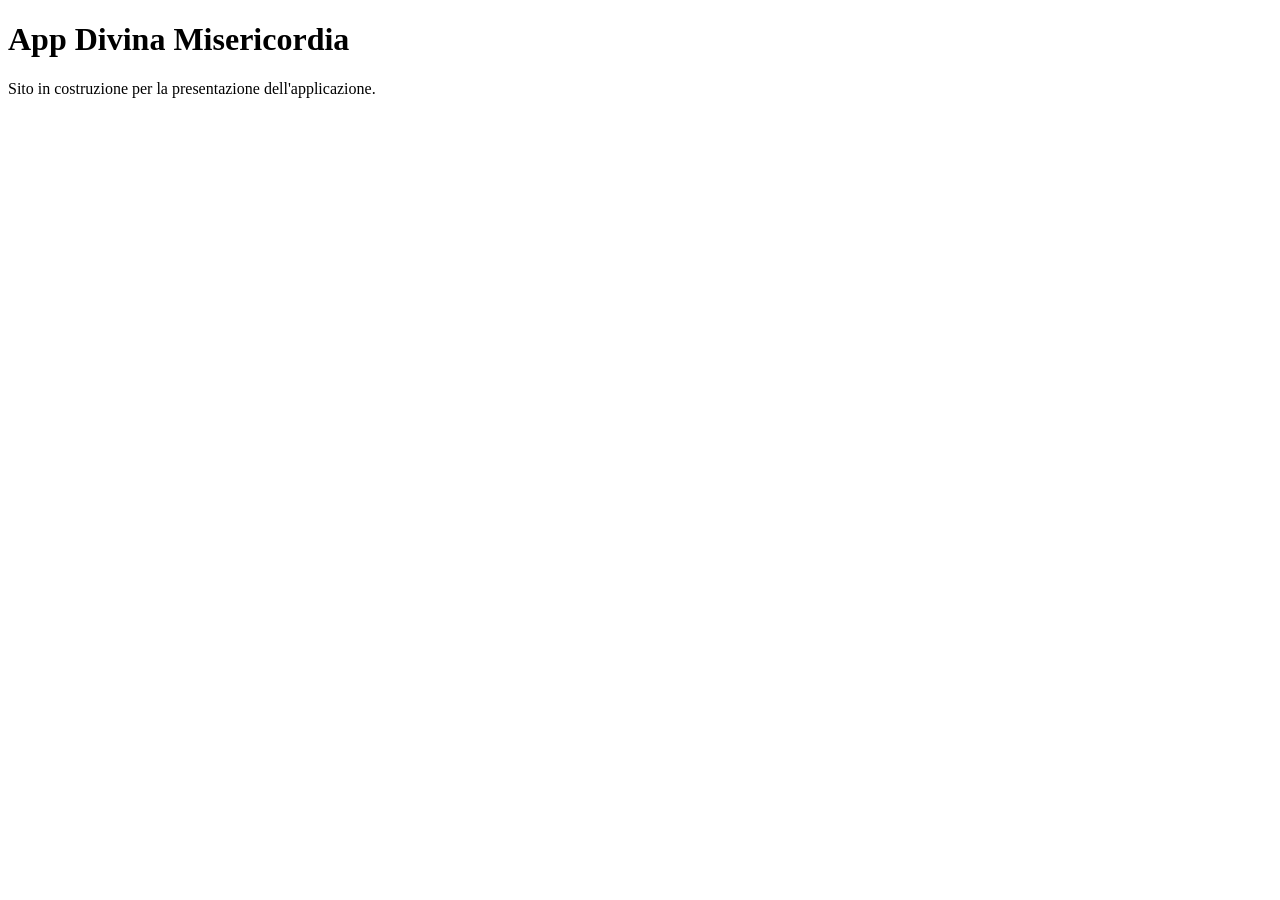
==== index.html @ 8c23b324 "Add initial HTML structure for the app" ====
<!DOCTYPE html>
<html lang="it">
<head>
    <meta charset="UTF-8">
    <meta name="viewport" content="width=device-width, initial-scale=1.0">
    <title>Divina Misericordia App</title>
</head>
<body>
    <h1>App Divina Misericordia</h1>
    <p>Sito in costruzione per la presentazione dell'applicazione.</p>
</body>
</html>
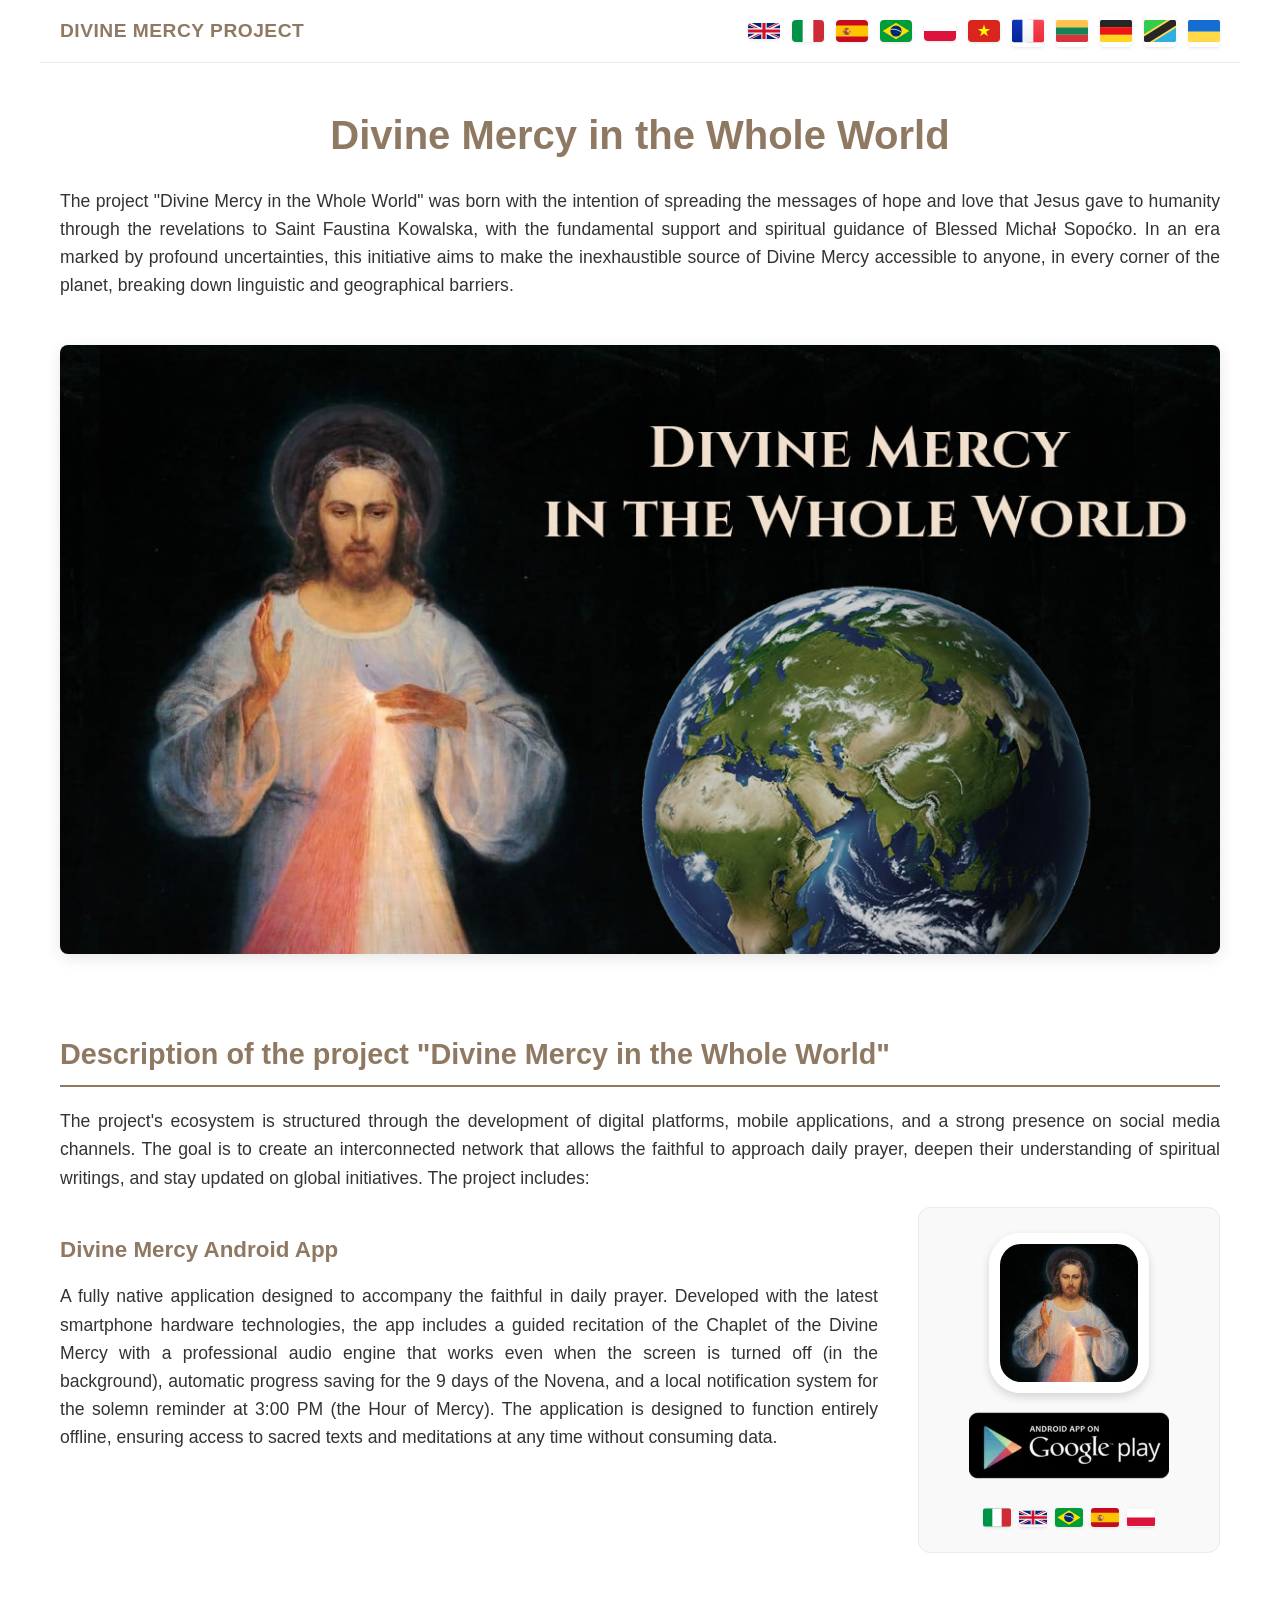
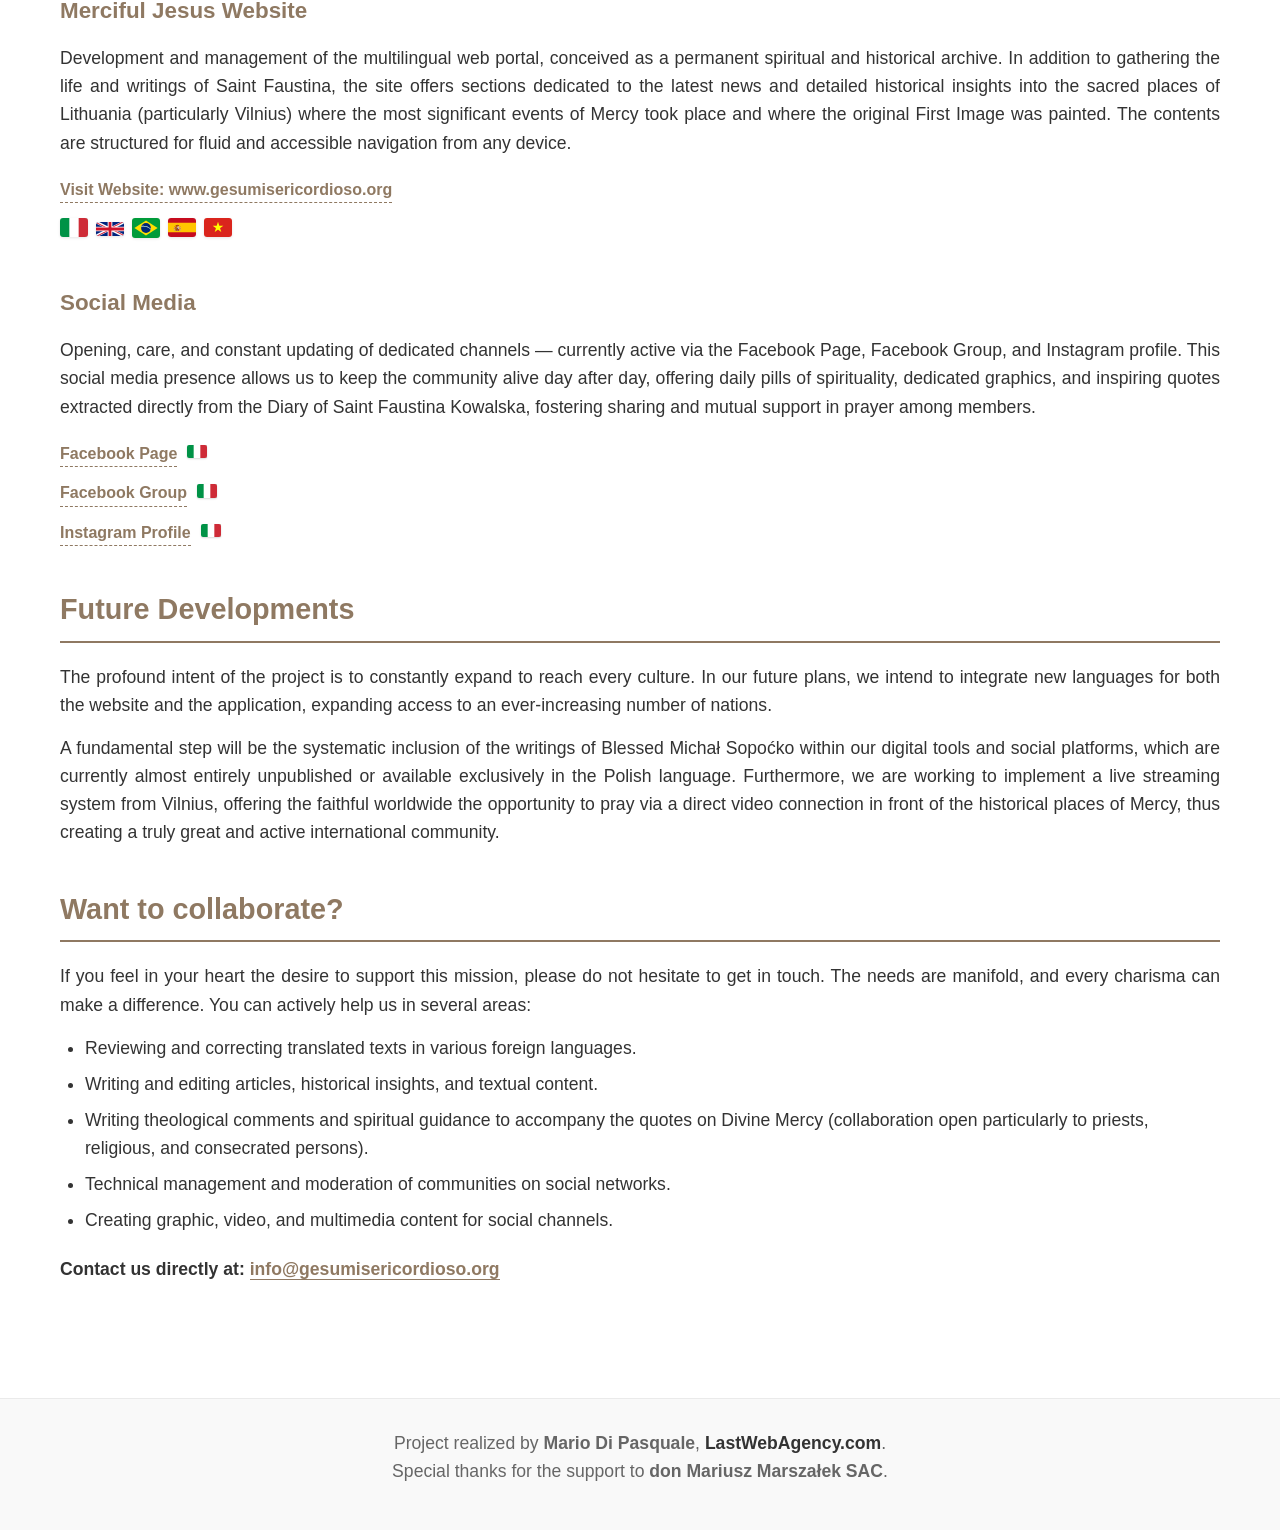
==== commit 5f675dfa: "Add files via upload" ====
--- a/index.html
+++ b/index.html
@@ -1,12 +1,142 @@
-<!DOCTYPE html>
-<html lang="it">
-<head>
-    <meta charset="UTF-8">
-    <meta name="viewport" content="width=device-width, initial-scale=1.0">
-    <title>Divina Misericordia App</title>
-</head>
-<body>
-    <h1>App Divina Misericordia</h1>
-    <p>Sito in costruzione per la presentazione dell'applicazione.</p>
-</body>
-</html>
+<!DOCTYPE html>
+<html lang="en">
+<head>
+    <meta charset="UTF-8">
+    <meta name="viewport" content="width=device-width, initial-scale=1.0">
+    <title>Divine Mercy Project</title>
+    
+    <!-- Favicon -->
+    <link rel="icon" type="image/x-icon" href="favicon.ico">
+    <link rel="icon" type="image/png" sizes="32x32" href="favicon-32x32.png">
+    <link rel="icon" type="image/png" sizes="16x16" href="favicon-16x16.png">
+    <link rel="apple-touch-icon" sizes="180x180" href="apple-touch-icon.png">
+    <link rel="stylesheet" href="style.css">
+</head>
+<body>
+
+    <nav class="navbar">
+        <div class="nav-title">Divine Mercy Project</div>
+        <div class="language-flags">
+            <a href="index.html" title="English"><img src="en.svg" alt="English"></a>
+            <a href="index-it.html" title="Italiano"><img src="it.svg" alt="Italiano"></a>
+            <a href="index-es.html" title="Español"><img src="es.svg" alt="Español"></a>
+            <a href="index-pt.html" title="Português"><img src="br.svg" alt="Português"></a>
+            <a href="index-pl.html" title="Polski"><img src="pl.svg" alt="Polski"></a>
+            <a href="index-vi.html" title="Tiếng Việt"><img src="vi.svg" alt="Tiếng Việt"></a>
+            <a href="index-fr.html" title="Français"><img src="fr.svg" alt="Français"></a>
+            <a href="index-lt.html" title="Lietuvių"><img src="lt.svg" alt="Lietuvių"></a>
+            <a href="index-de.html" title="Deutsch"><img src="de.svg" alt="Deutsch"></a>
+            <a href="index-sw.html" title="Kiswahili"><img src="tz.svg" alt="Kiswahili"></a>
+            <a href="index-uk.html" title="Українська"><img src="ua.svg" alt="Українська"></a>
+        </div>
+    </nav>
+
+    <main class="container">
+
+        <h1>Divine Mercy in the Whole World</h1>
+        
+        <p>
+            The project "Divine Mercy in the Whole World" was born with the intention of spreading the messages of hope and love that Jesus gave to humanity through the revelations to Saint Faustina Kowalska, with the fundamental support and spiritual guidance of Blessed Michał Sopoćko. In an era marked by profound uncertainties, this initiative aims to make the inexhaustible source of Divine Mercy accessible to anyone, in every corner of the planet, breaking down linguistic and geographical barriers.
+        </p>
+
+        <img src="poster.jpg" alt="Divine Mercy Project Slide" class="main-poster">
+
+        <h2>Description of the project "Divine Mercy in the Whole World"</h2>
+        <p>
+            The project's ecosystem is structured through the development of digital platforms, mobile applications, and a strong presence on social media channels. The goal is to create an interconnected network that allows the faithful to approach daily prayer, deepen their understanding of spiritual writings, and stay updated on global initiatives. The project includes:
+        </p>
+
+        <section class="project-item app-section">
+            <div class="app-text">
+                <h3>Divine Mercy Android App</h3>
+                <p>
+                    A fully native application designed to accompany the faithful in daily prayer. Developed with the latest smartphone hardware technologies, the app includes a guided recitation of the Chaplet of the Divine Mercy with a professional audio engine that works even when the screen is turned off (in the background), automatic progress saving for the 9 days of the Novena, and a local notification system for the solemn reminder at 3:00 PM (the Hour of Mercy). The application is designed to function entirely offline, ensuring access to sacred texts and meditations at any time without consuming data.
+                </p>
+            </div>
+            
+            <div class="app-badge-container">
+                <img src="icon.png" alt="Divine Mercy App Logo" class="app-logo">
+                <a href="#LINK_TO_YOUR_GOOGLE_PLAY_STORE" class="play-store-btn" target="_blank" rel="noopener">
+                    <img src="play.webp" alt="Get it on Google Play">
+                </a>
+                <div class="info-flags" title="App available in these languages">
+                    <img src="it.svg" alt="Italiano">
+                    <img src="en.svg" alt="English">
+                    <img src="br.svg" alt="Português">
+                    <img src="es.svg" alt="Español">
+                    <img src="pl.svg" alt="Polski">
+                </div>
+            </div>
+        </section>
+
+        <section class="project-item">
+            <h3>Merciful Jesus Website</h3>
+            <p>
+                Development and management of the multilingual web portal, conceived as a permanent spiritual and historical archive. In addition to gathering the life and writings of Saint Faustina, the site offers sections dedicated to the latest news and detailed historical insights into the sacred places of Lithuania (particularly Vilnius) where the most significant events of Mercy took place and where the original First Image was painted. The contents are structured for fluid and accessible navigation from any device.
+            </p>
+            <a href="https://www.gesumisericordioso.org/" class="project-link main-site-link" target="_blank" rel="noopener">Visit Website: www.gesumisericordioso.org</a>
+            
+            <div class="site-languages">
+                <a href="https://www.gesumisericordioso.org/" target="_blank" rel="noopener"><img src="it.svg" alt="Italiano"></a>
+                <a href="https://www.gesumisericordioso.org/en/" target="_blank" rel="noopener"><img src="en.svg" alt="English"></a>
+                <a href="https://www.gesumisericordioso.org/pt/" target="_blank" rel="noopener"><img src="br.svg" alt="Português"></a>
+                <a href="https://www.gesumisericordioso.org/es/" target="_blank" rel="noopener"><img src="es.svg" alt="Español"></a>
+                <a href="https://www.gesumisericordioso.org/vi/" target="_blank" rel="noopener"><img src="vi.svg" alt="Tiếng Việt"></a>
+            </div>
+        </section>
+
+        <section class="project-item">
+            <h3>Social Media</h3>
+            <p>
+                Opening, care, and constant updating of dedicated channels — currently active via the Facebook Page, Facebook Group, and Instagram profile. This social media presence allows us to keep the community alive day after day, offering daily pills of spirituality, dedicated graphics, and inspiring quotes extracted directly from the Diary of Saint Faustina Kowalska, fostering sharing and mutual support in prayer among members.
+            </p>
+            <div class="social-links-list">
+                <div class="social-row">
+                    <a href="#LINK_FACEBOOK" class="project-link" target="_blank" rel="noopener">Facebook Page</a>
+                    <img src="it.svg" alt="Italian Only" class="inline-flag" title="Available in Italian only">
+                </div>
+                <div class="social-row">
+                    <a href="#LINK_GRUPPO_FACEBOOK" class="project-link" target="_blank" rel="noopener">Facebook Group</a>
+                    <img src="it.svg" alt="Italian Only" class="inline-flag" title="Available in Italian only">
+                </div>
+                <div class="social-row">
+                    <a href="#LINK_INSTAGRAM" class="project-link" target="_blank" rel="noopener">Instagram Profile</a>
+                    <img src="it.svg" alt="Italian Only" class="inline-flag" title="Available in Italian only">
+                </div>
+            </div>
+        </section>
+
+        <h2>Future Developments</h2>
+        <p>
+            The profound intent of the project is to constantly expand to reach every culture. In our future plans, we intend to integrate new languages for both the website and the application, expanding access to an ever-increasing number of nations.
+        </p>
+        <p>
+            A fundamental step will be the systematic inclusion of the writings of Blessed Michał Sopoćko within our digital tools and social platforms, which are currently almost entirely unpublished or available exclusively in the Polish language. Furthermore, we are working to implement a live streaming system from Vilnius, offering the faithful worldwide the opportunity to pray via a direct video connection in front of the historical places of Mercy, thus creating a truly great and active international community.
+        </p>
+
+        <h2>Want to collaborate?</h2>
+        <p>
+            If you feel in your heart the desire to support this mission, please do not hesitate to get in touch. The needs are manifold, and every charisma can make a difference. You can actively help us in several areas:
+        </p>
+        <ul class="collab-list">
+            <li>Reviewing and correcting translated texts in various foreign languages.</li>
+            <li>Writing and editing articles, historical insights, and textual content.</li>
+            <li>Writing theological comments and spiritual guidance to accompany the quotes on Divine Mercy (collaboration open particularly to priests, religious, and consecrated persons).</li>
+            <li>Technical management and moderation of communities on social networks.</li>
+            <li>Creating graphic, video, and multimedia content for social channels.</li>
+        </ul>
+        <p class="collab-contact">
+            Contact us directly at: <a href="mailto:info@gesumisericordioso.org">info@gesumisericordioso.org</a>
+        </p>
+
+    </main>
+
+    <footer>
+        <p>
+            Project realized by <strong>Mario Di Pasquale</strong>, <a href="https://lastwebagency.com" target="_blank" rel="noopener">LastWebAgency.com</a>. <br>
+            Special thanks for the support to <strong>don Mariusz Marszałek SAC</strong>.
+        </p>
+    </footer>
+
+</body>
+</html>
--- a/style.css
+++ b/style.css
@@ -0,0 +1,297 @@
+/* Base Reset & Variables */
+* {
+    margin: 0;
+    padding: 0;
+    box-sizing: border-box;
+}
+
+:root {
+    --primary-color: #8f7962; /* Deep red representing the blood/mercy ray */
+    --secondary-color: #8f7962; /* Steel blue representing the water ray */
+    --text-color: #333333;
+    --light-bg: #f9f9f9;
+    --white: #ffffff;
+}
+
+body {
+    font-family: -apple-system, BlinkMacSystemFont, "Segoe UI", Roboto, Helvetica, Arial, sans-serif;
+    color: var(--text-color);
+    line-height: 1.6;
+    background-color: var(--white);
+}
+
+/* Top Navigation Bar */
+.navbar {
+    background-color: var(--white);
+    border-bottom: 1px solid #eaeaea;
+    padding: 15px 20px;
+    position: sticky;
+    top: 0;
+    z-index: 1000;
+    display: flex;
+    justify-content: space-between;
+    align-items: center;
+    max-width: 1200px;
+    margin: 0 auto;
+    width: 100%;
+}
+
+.nav-title {
+    font-size: 1.2rem;
+    font-weight: 700;
+    color: var(--primary-color);
+    text-transform: uppercase;
+    letter-spacing: 0.5px;
+}
+
+.language-flags {
+    display: flex;
+    gap: 12px;
+    align-items: center;
+}
+
+.language-flags a {
+    display: inline-block;
+    transition: transform 0.2s ease;
+}
+
+.language-flags a:hover {
+    transform: scale(1.15);
+}
+
+.language-flags img {
+    width: 32px;
+    height: auto;
+    display: block;
+    border-radius: 4px;
+    box-shadow: 0 1px 3px rgba(0,0,0,0.1);
+}
+
+/* Main Container */
+.container {
+    max-width: 1200px;
+    margin: 0 auto;
+    padding: 40px 20px;
+}
+
+/* Headings */
+h1 {
+    font-size: 2.5rem;
+    color: var(--primary-color);
+    margin-bottom: 20px;
+    text-align: center;
+}
+
+h2 {
+    font-size: 1.8rem;
+    color: var(--primary-color);
+    margin: 40px 0 20px 0;
+    border-bottom: 2px solid var(--secondary-color);
+    padding-bottom: 8px;
+}
+
+h3 {
+    font-size: 1.4rem;
+    color: var(--secondary-color);
+    margin: 25px 0 15px 0;
+}
+
+/* Paragraphs */
+p {
+    margin-bottom: 15px;
+    font-size: 1.1rem;
+    text-align: justify;
+}
+
+/* Main Poster/Slide Image */
+.main-poster {
+    width: 100%;
+    max-width: 1200px;
+    height: auto;
+    aspect-ratio: 1200 / 630; /* Recommended 1200x630 size */
+    object-fit: cover;
+    border-radius: 8px;
+    margin: 30px 0;
+    box-shadow: 0 4px 15px rgba(0,0,0,0.1);
+    background-color: #eaeaea; /* Placeholder background color */
+}
+
+/* Section Layouts */
+.project-item {
+    margin-bottom: 40px;
+}
+
+/* App Section Flex Layout */
+.app-section {
+    display: flex;
+    gap: 40px;
+    align-items: flex-start;
+}
+
+.app-text {
+    flex: 1;
+}
+
+.app-badge-container {
+    flex-shrink: 0;
+    display: flex;
+    flex-direction: column;
+    align-items: center;
+    gap: 15px;
+    background: var(--light-bg);
+    padding: 25px;
+    border-radius: 12px;
+    border: 1px solid #eaeaea;
+}
+
+.app-logo {
+    width: 160px; /* Scaled down perfectly from 512x512 */
+    height: 160px;
+    border-radius: 32px; /* Smooth rounded corners */
+    border: 11px solid var(--white); /* Wide white border */
+    box-shadow: 0 4px 10px rgba(0,0,0,0.15);
+    object-fit: cover;
+}
+
+.play-store-btn img {
+    width: 250px;
+    height: 75px;
+    display: block;
+    object-fit: contain;
+    transition: opacity 0.2s ease;
+}
+
+.play-store-btn img:hover {
+    opacity: 0.9;
+}
+
+/* Links styling */
+.project-link {
+    display: inline-block;
+    color: var(--secondary-color);
+    font-weight: 600;
+    text-decoration: none;
+    margin-top: 5px;
+    border-bottom: 1px dashed var(--secondary-color);
+    transition: color 0.2s ease;
+}
+
+.project-link:hover {
+    color: var(--primary-color);
+    border-bottom-color: var(--primary-color);
+}
+
+/* Footer */
+footer {
+    background-color: var(--light-bg);
+    border-top: 1px solid #eaeaea;
+    padding: 30px 20px;
+    text-align: center;
+    font-size: 0.95rem;
+    margin-top: 60px;
+}
+
+footer p {
+    text-align: center;
+    color: #666666;
+}
+
+footer a {
+    color: var(--text-color);
+    text-decoration: none;
+    font-weight: 600;
+}
+
+footer a:hover {
+    text-decoration: underline;
+}
+
+/* Responsive Breakpoints */
+@media (max-width: 768px) {
+    .navbar {
+        flex-direction: column;
+        gap: 15px;
+        text-align: center;
+    }
+    h1 {
+        font-size: 2rem;
+    }
+    .app-section {
+        flex-direction: column-reverse;
+        align-items: center;
+        gap: 25px;
+    }
+    .app-badge-container {
+        width: 100%;
+        max-width: 320px;
+    }
+}
+
+/* New adjustments for flags and social rows */
+.info-flags, .site-languages {
+    display: flex;
+    gap: 8px;
+    margin-top: 10px;
+    justify-content: left;
+    align-items: left;
+}
+
+.info-flags img, .site-languages img {
+    width: 28px;
+    height: auto;
+    border-radius: 3px;
+    box-shadow: 0 1px 3px rgba(0,0,0,0.1);
+}
+
+.site-languages a {
+    transition: transform 0.2s ease;
+}
+
+.site-languages a:hover {
+    transform: scale(1.15);
+}
+
+.main-site-link {
+    margin-bottom: 5px;
+}
+
+.social-links-list {
+    margin-top: 10px;
+    display: flex;
+    flex-direction: column;
+    gap: 8px;
+}
+
+.social-row {
+    display: flex;
+    align-items: center;
+    gap: 10px;
+}
+
+.inline-flag {
+    width: 20px;
+    height: auto;
+    border-radius: 2px;
+    box-shadow: 0 1px 2px rgba(0,0,0,0.15);
+    display: inline-block;
+}
+
+/* Collaboration list styling */
+.collab-list {
+    margin: 15px 0 20px 25px;
+    font-size: 1.1rem;
+}
+
+.collab-list li {
+    margin-bottom: 8px;
+}
+
+.collab-contact {
+    font-weight: 600;
+}
+
+.collab-contact a {
+    color: var(--primary-color);
+    text-decoration: none;
+    border-bottom: 1px solid var(--primary-color);
+}
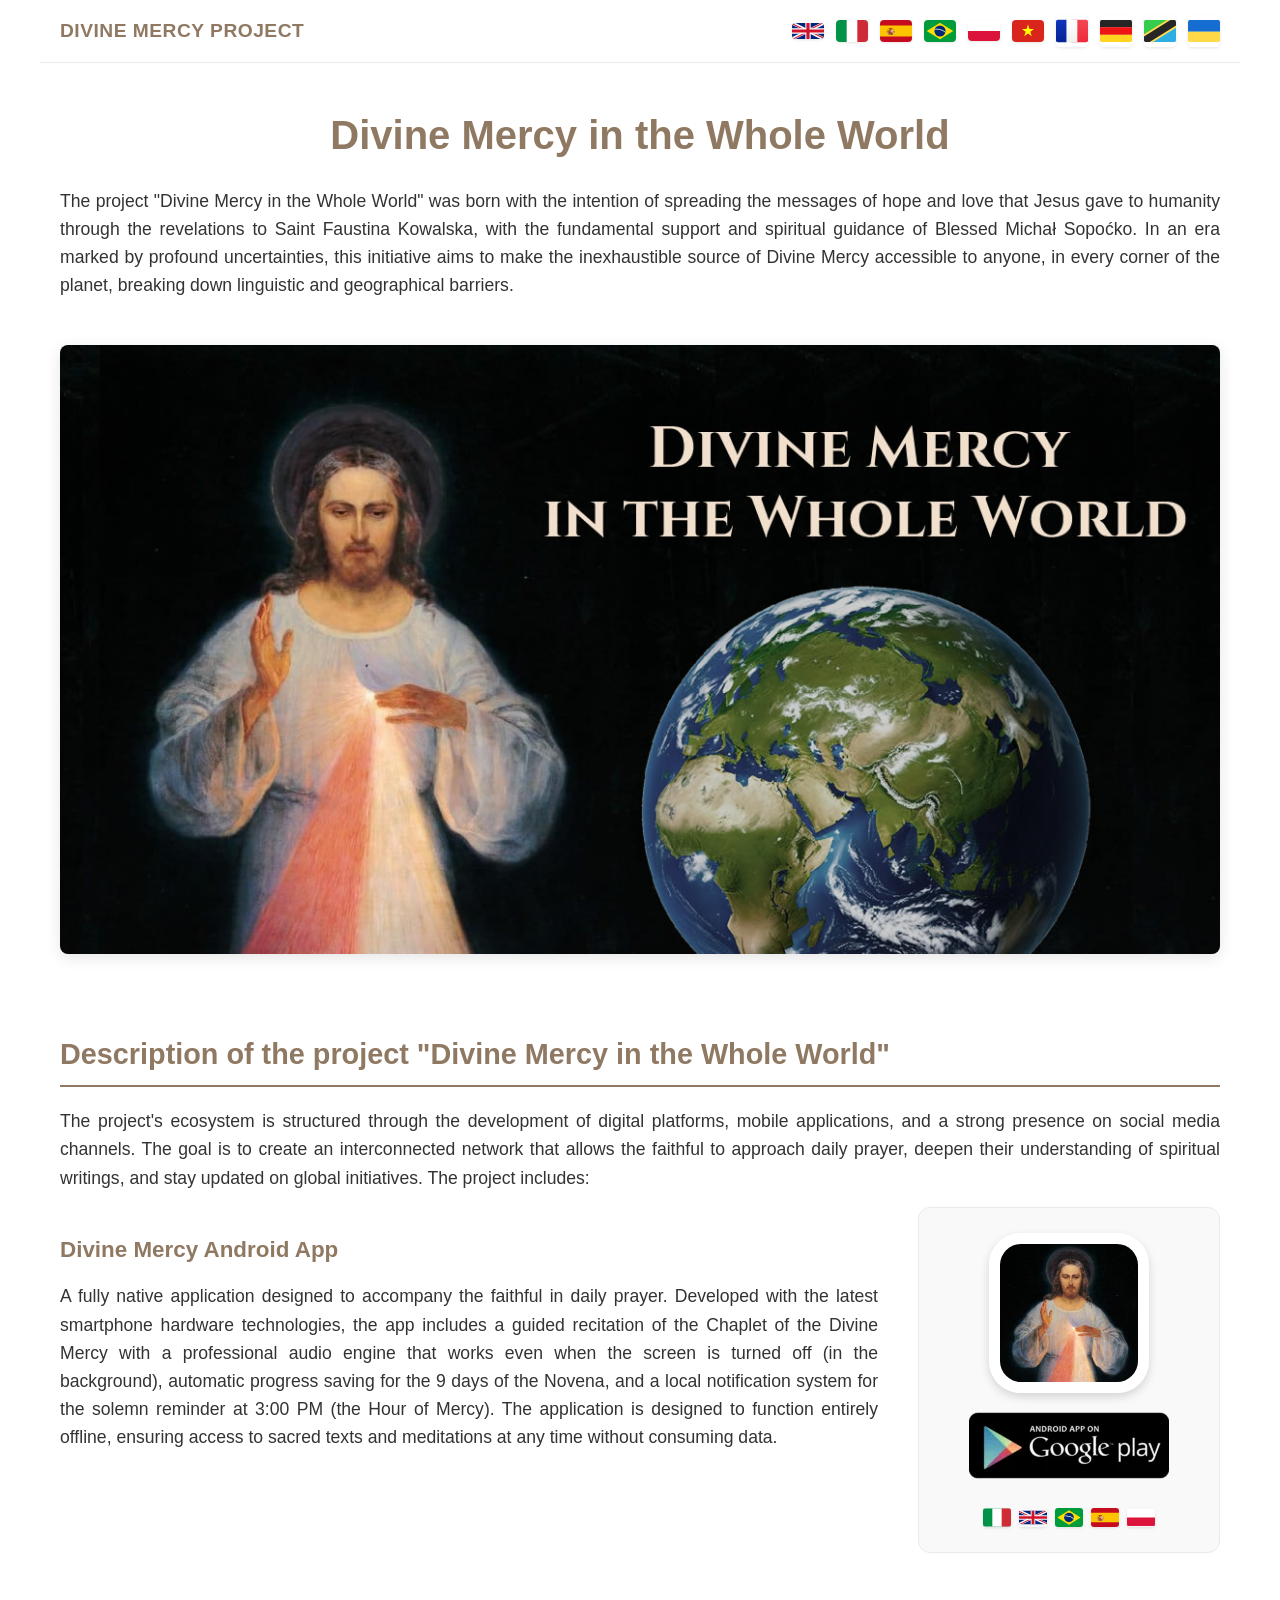
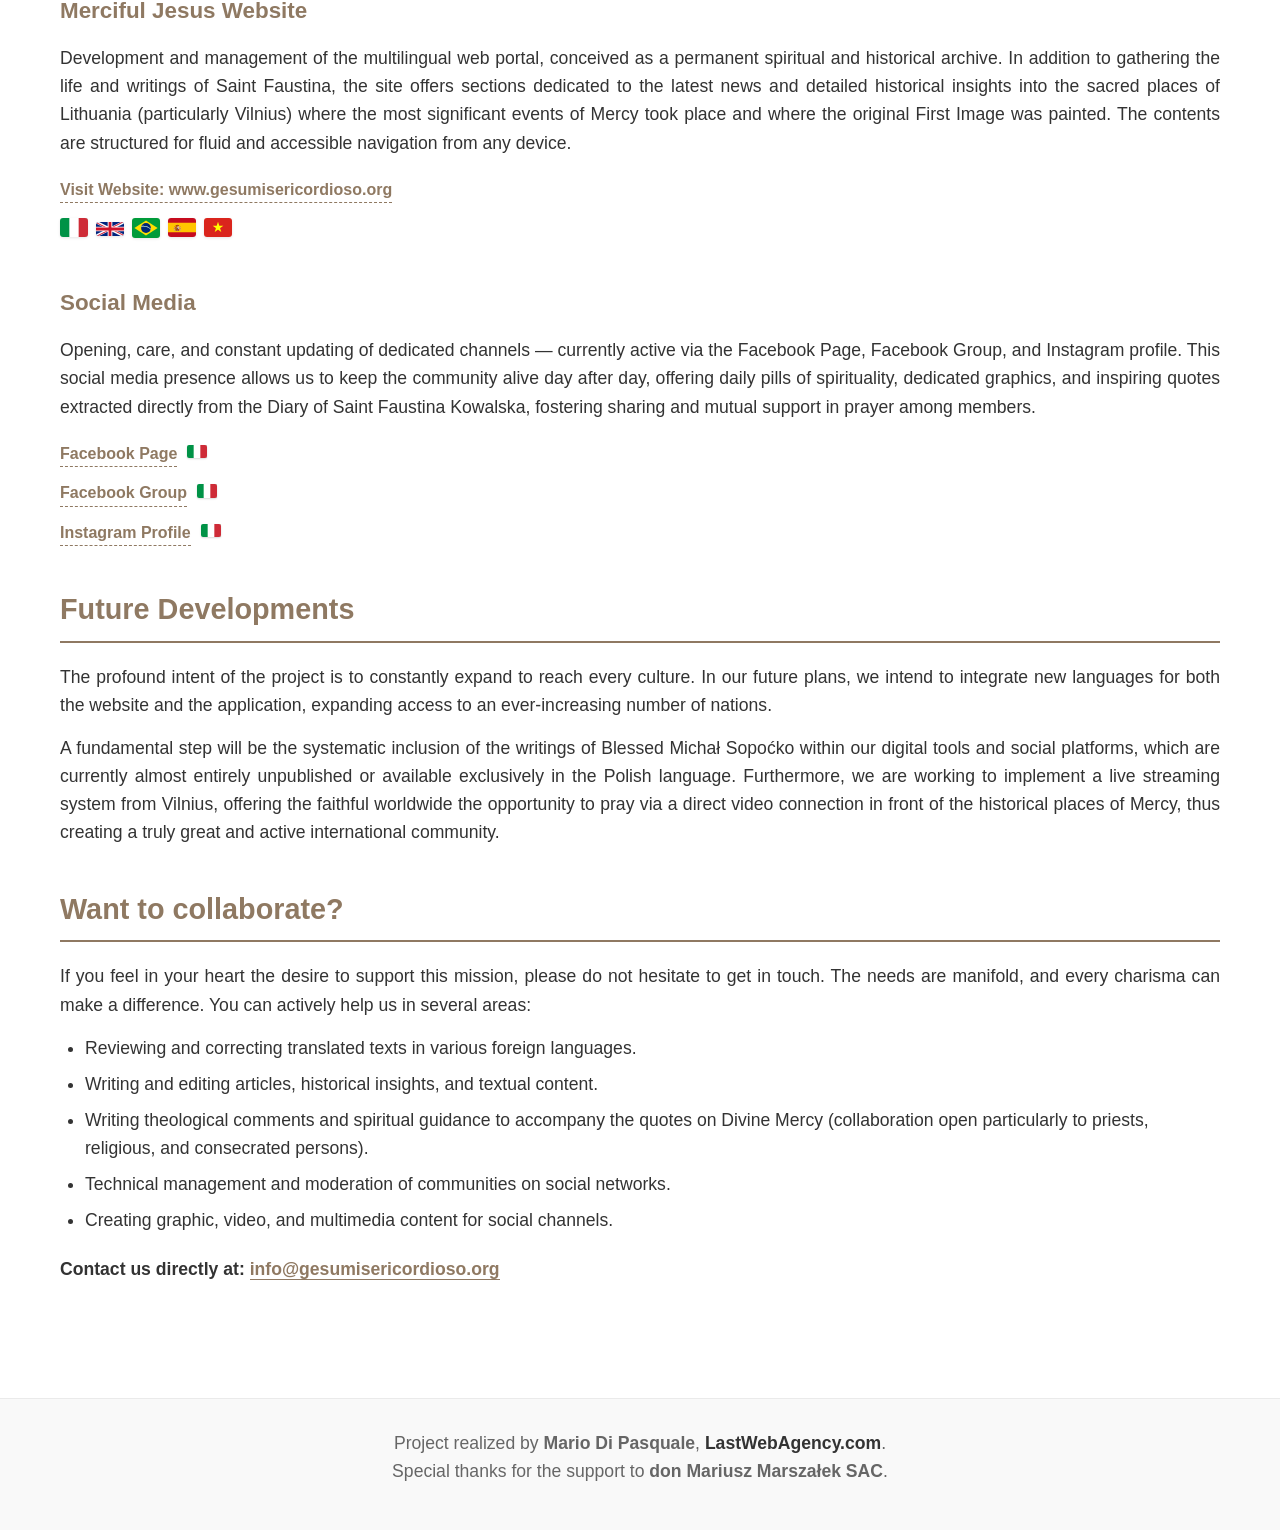
==== commit 1b3e320a: "Update index.html" ====
--- a/index.html
+++ b/index.html
@@ -24,7 +24,6 @@
             <a href="index-pl.html" title="Polski"><img src="pl.svg" alt="Polski"></a>
             <a href="index-vi.html" title="Tiếng Việt"><img src="vi.svg" alt="Tiếng Việt"></a>
             <a href="index-fr.html" title="Français"><img src="fr.svg" alt="Français"></a>
-            <a href="index-lt.html" title="Lietuvių"><img src="lt.svg" alt="Lietuvių"></a>
             <a href="index-de.html" title="Deutsch"><img src="de.svg" alt="Deutsch"></a>
             <a href="index-sw.html" title="Kiswahili"><img src="tz.svg" alt="Kiswahili"></a>
             <a href="index-uk.html" title="Українська"><img src="ua.svg" alt="Українська"></a>
@@ -139,4 +138,4 @@
     </footer>
 
 </body>
-</html>+</html>
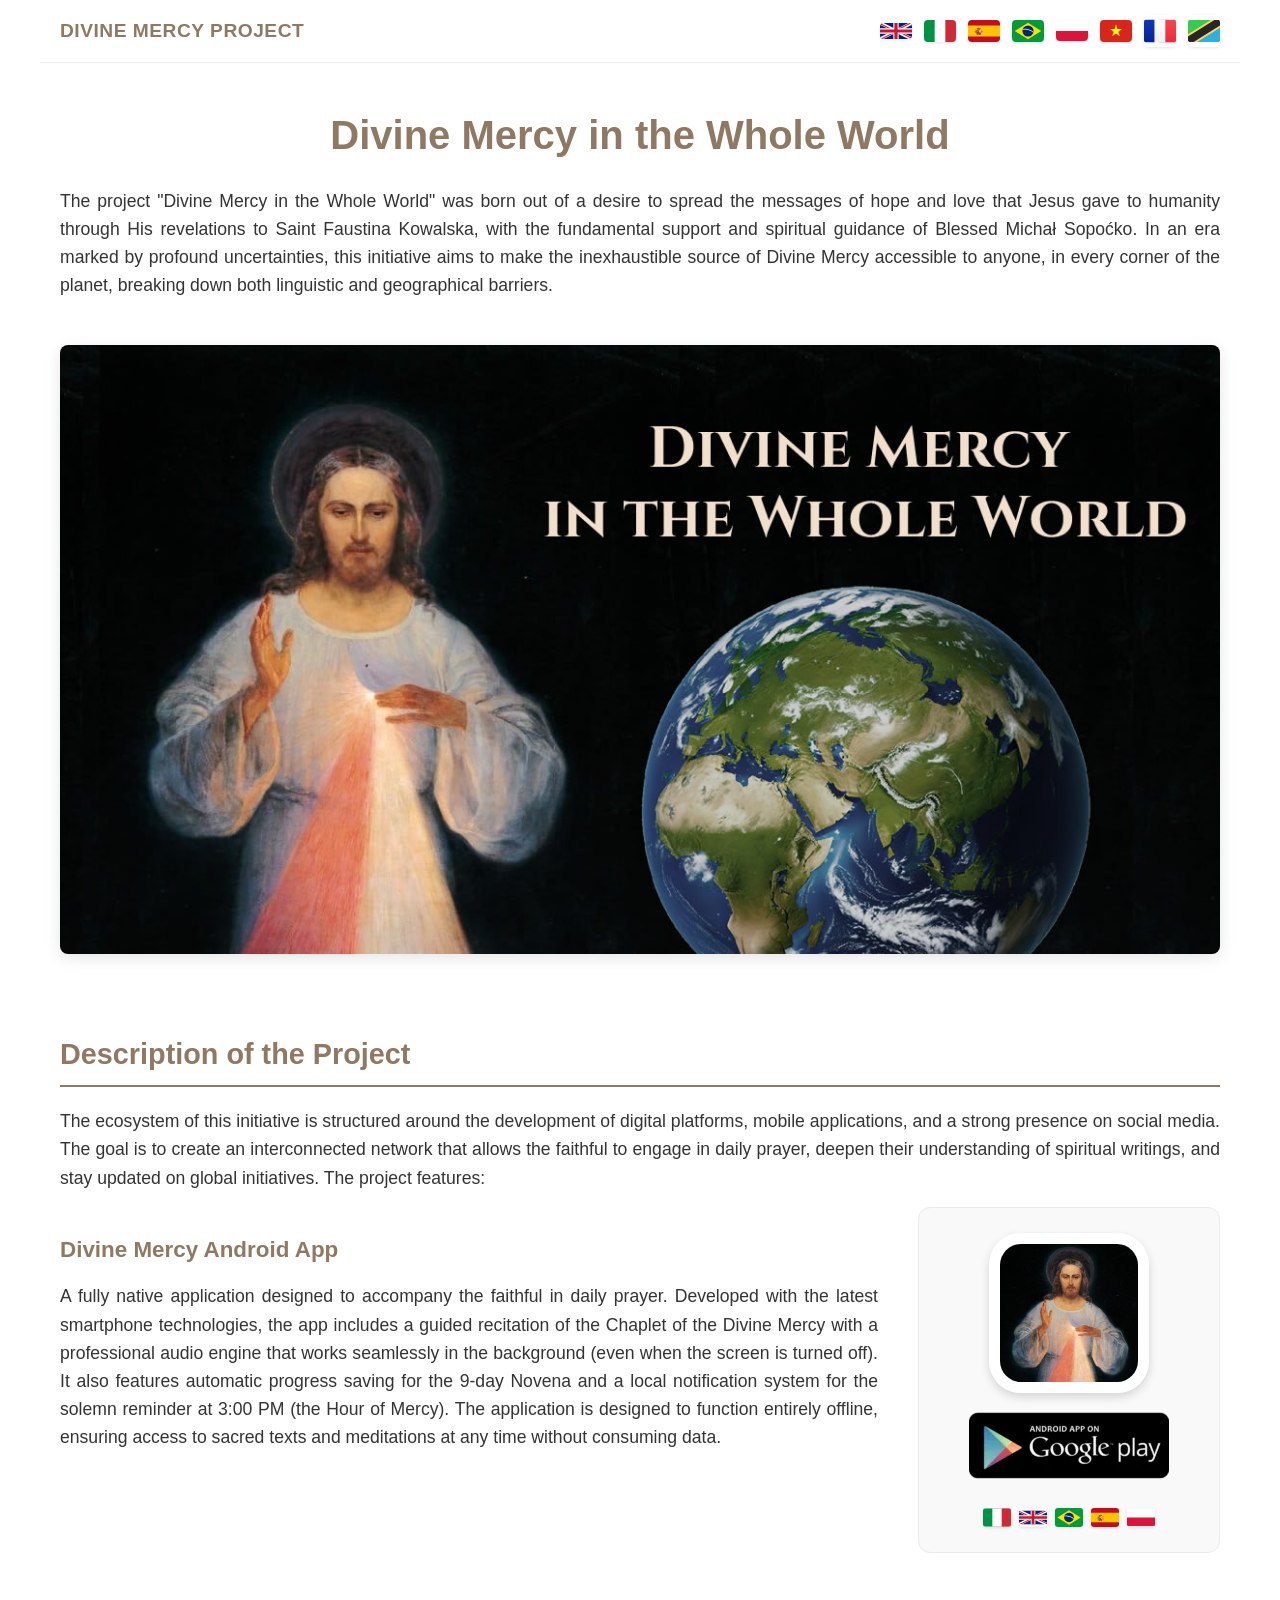
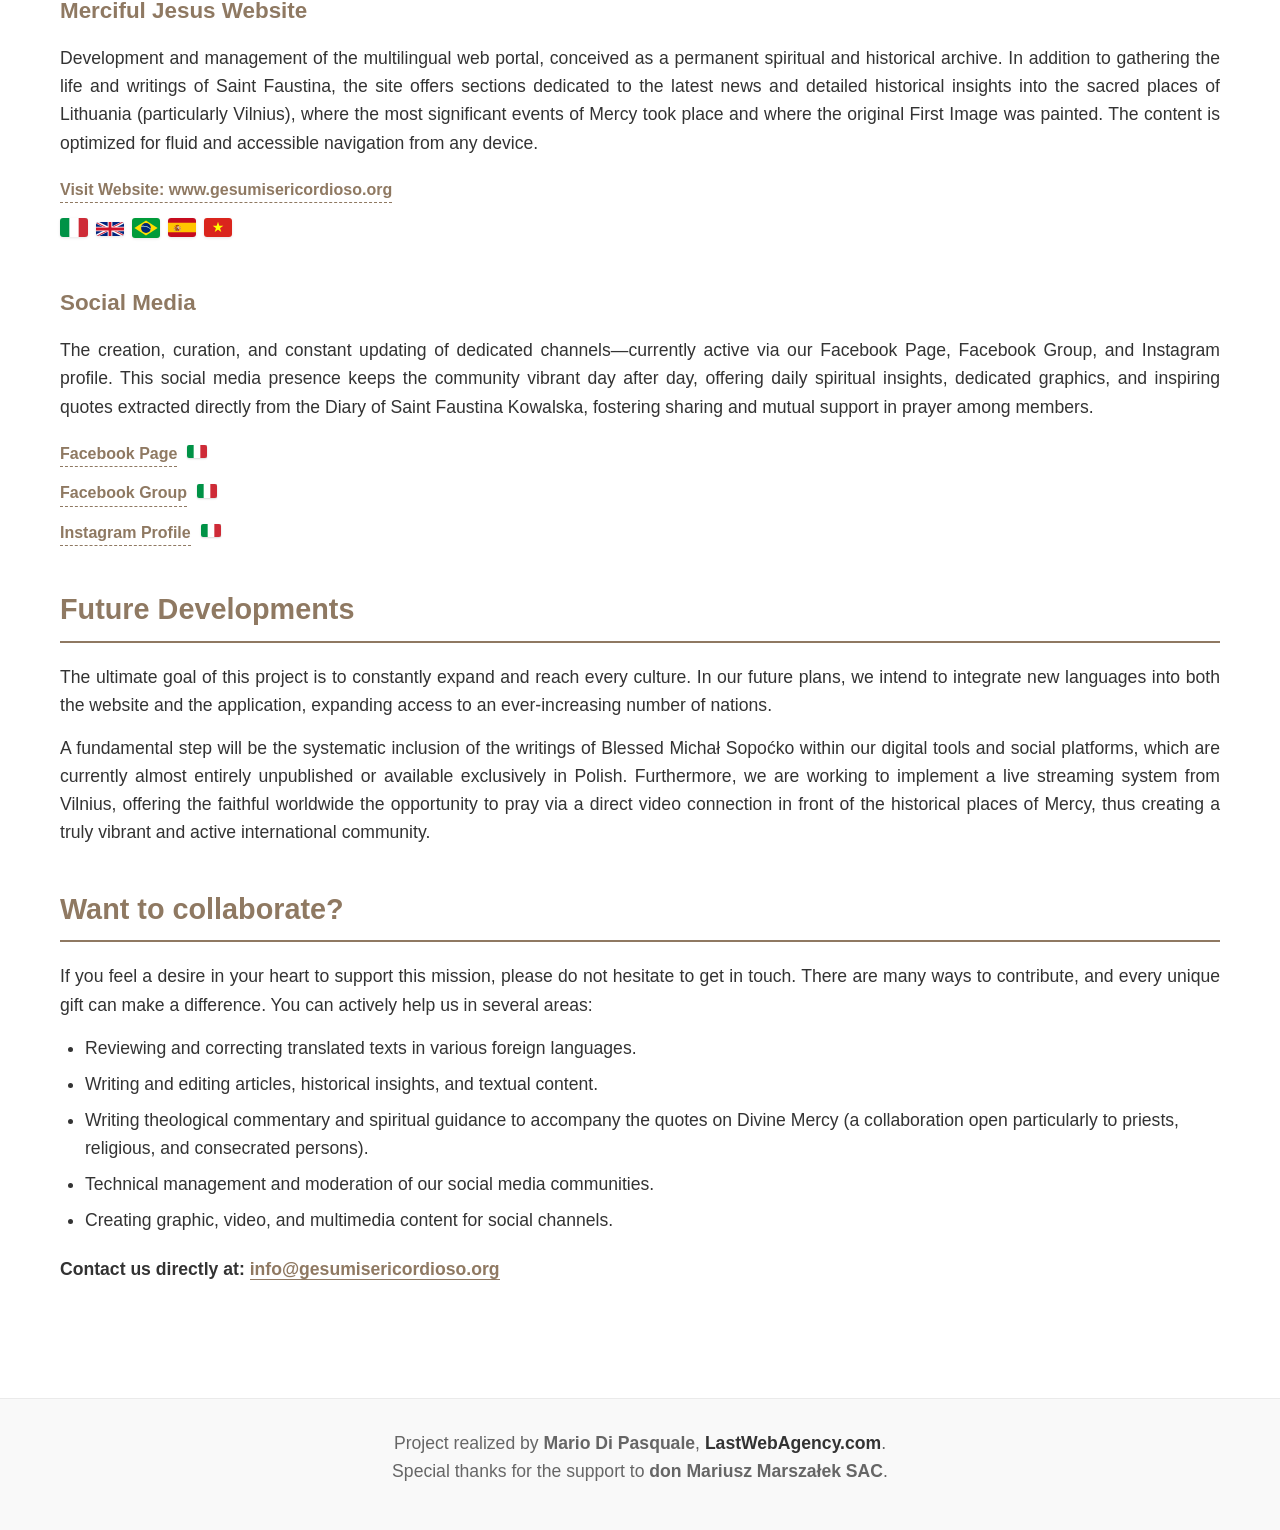
==== commit d98010b1: "Add files via upload" ====
--- a/index.html
+++ b/index.html
@@ -24,9 +24,8 @@
             <a href="index-pl.html" title="Polski"><img src="pl.svg" alt="Polski"></a>
             <a href="index-vi.html" title="Tiếng Việt"><img src="vi.svg" alt="Tiếng Việt"></a>
             <a href="index-fr.html" title="Français"><img src="fr.svg" alt="Français"></a>
-            <a href="index-de.html" title="Deutsch"><img src="de.svg" alt="Deutsch"></a>
             <a href="index-sw.html" title="Kiswahili"><img src="tz.svg" alt="Kiswahili"></a>
-            <a href="index-uk.html" title="Українська"><img src="ua.svg" alt="Українська"></a>
+           
         </div>
     </nav>
 
@@ -35,21 +34,21 @@
         <h1>Divine Mercy in the Whole World</h1>
         
         <p>
-            The project "Divine Mercy in the Whole World" was born with the intention of spreading the messages of hope and love that Jesus gave to humanity through the revelations to Saint Faustina Kowalska, with the fundamental support and spiritual guidance of Blessed Michał Sopoćko. In an era marked by profound uncertainties, this initiative aims to make the inexhaustible source of Divine Mercy accessible to anyone, in every corner of the planet, breaking down linguistic and geographical barriers.
+            The project "Divine Mercy in the Whole World" was born out of a desire to spread the messages of hope and love that Jesus gave to humanity through His revelations to Saint Faustina Kowalska, with the fundamental support and spiritual guidance of Blessed Michał Sopoćko. In an era marked by profound uncertainties, this initiative aims to make the inexhaustible source of Divine Mercy accessible to anyone, in every corner of the planet, breaking down both linguistic and geographical barriers.
         </p>
 
         <img src="poster.jpg" alt="Divine Mercy Project Slide" class="main-poster">
 
-        <h2>Description of the project "Divine Mercy in the Whole World"</h2>
+        <h2>Description of the Project</h2>
         <p>
-            The project's ecosystem is structured through the development of digital platforms, mobile applications, and a strong presence on social media channels. The goal is to create an interconnected network that allows the faithful to approach daily prayer, deepen their understanding of spiritual writings, and stay updated on global initiatives. The project includes:
+            The ecosystem of this initiative is structured around the development of digital platforms, mobile applications, and a strong presence on social media. The goal is to create an interconnected network that allows the faithful to engage in daily prayer, deepen their understanding of spiritual writings, and stay updated on global initiatives. The project features:
         </p>
 
         <section class="project-item app-section">
             <div class="app-text">
                 <h3>Divine Mercy Android App</h3>
                 <p>
-                    A fully native application designed to accompany the faithful in daily prayer. Developed with the latest smartphone hardware technologies, the app includes a guided recitation of the Chaplet of the Divine Mercy with a professional audio engine that works even when the screen is turned off (in the background), automatic progress saving for the 9 days of the Novena, and a local notification system for the solemn reminder at 3:00 PM (the Hour of Mercy). The application is designed to function entirely offline, ensuring access to sacred texts and meditations at any time without consuming data.
+                    A fully native application designed to accompany the faithful in daily prayer. Developed with the latest smartphone technologies, the app includes a guided recitation of the Chaplet of the Divine Mercy with a professional audio engine that works seamlessly in the background (even when the screen is turned off). It also features automatic progress saving for the 9-day Novena and a local notification system for the solemn reminder at 3:00 PM (the Hour of Mercy). The application is designed to function entirely offline, ensuring access to sacred texts and meditations at any time without consuming data.
                 </p>
             </div>
             
@@ -71,7 +70,7 @@
         <section class="project-item">
             <h3>Merciful Jesus Website</h3>
             <p>
-                Development and management of the multilingual web portal, conceived as a permanent spiritual and historical archive. In addition to gathering the life and writings of Saint Faustina, the site offers sections dedicated to the latest news and detailed historical insights into the sacred places of Lithuania (particularly Vilnius) where the most significant events of Mercy took place and where the original First Image was painted. The contents are structured for fluid and accessible navigation from any device.
+                Development and management of the multilingual web portal, conceived as a permanent spiritual and historical archive. In addition to gathering the life and writings of Saint Faustina, the site offers sections dedicated to the latest news and detailed historical insights into the sacred places of Lithuania (particularly Vilnius), where the most significant events of Mercy took place and where the original First Image was painted. The content is optimized for fluid and accessible navigation from any device.
             </p>
             <a href="https://www.gesumisericordioso.org/" class="project-link main-site-link" target="_blank" rel="noopener">Visit Website: www.gesumisericordioso.org</a>
             
@@ -87,7 +86,7 @@
         <section class="project-item">
             <h3>Social Media</h3>
             <p>
-                Opening, care, and constant updating of dedicated channels — currently active via the Facebook Page, Facebook Group, and Instagram profile. This social media presence allows us to keep the community alive day after day, offering daily pills of spirituality, dedicated graphics, and inspiring quotes extracted directly from the Diary of Saint Faustina Kowalska, fostering sharing and mutual support in prayer among members.
+                The creation, curation, and constant updating of dedicated channels—currently active via our Facebook Page, Facebook Group, and Instagram profile. This social media presence keeps the community vibrant day after day, offering daily spiritual insights, dedicated graphics, and inspiring quotes extracted directly from the Diary of Saint Faustina Kowalska, fostering sharing and mutual support in prayer among members.
             </p>
             <div class="social-links-list">
                 <div class="social-row">
@@ -107,21 +106,21 @@
 
         <h2>Future Developments</h2>
         <p>
-            The profound intent of the project is to constantly expand to reach every culture. In our future plans, we intend to integrate new languages for both the website and the application, expanding access to an ever-increasing number of nations.
+            The ultimate goal of this project is to constantly expand and reach every culture. In our future plans, we intend to integrate new languages into both the website and the application, expanding access to an ever-increasing number of nations.
         </p>
         <p>
-            A fundamental step will be the systematic inclusion of the writings of Blessed Michał Sopoćko within our digital tools and social platforms, which are currently almost entirely unpublished or available exclusively in the Polish language. Furthermore, we are working to implement a live streaming system from Vilnius, offering the faithful worldwide the opportunity to pray via a direct video connection in front of the historical places of Mercy, thus creating a truly great and active international community.
+            A fundamental step will be the systematic inclusion of the writings of Blessed Michał Sopoćko within our digital tools and social platforms, which are currently almost entirely unpublished or available exclusively in Polish. Furthermore, we are working to implement a live streaming system from Vilnius, offering the faithful worldwide the opportunity to pray via a direct video connection in front of the historical places of Mercy, thus creating a truly vibrant and active international community.
         </p>
 
         <h2>Want to collaborate?</h2>
         <p>
-            If you feel in your heart the desire to support this mission, please do not hesitate to get in touch. The needs are manifold, and every charisma can make a difference. You can actively help us in several areas:
+            If you feel a desire in your heart to support this mission, please do not hesitate to get in touch. There are many ways to contribute, and every unique gift can make a difference. You can actively help us in several areas:
         </p>
         <ul class="collab-list">
             <li>Reviewing and correcting translated texts in various foreign languages.</li>
             <li>Writing and editing articles, historical insights, and textual content.</li>
-            <li>Writing theological comments and spiritual guidance to accompany the quotes on Divine Mercy (collaboration open particularly to priests, religious, and consecrated persons).</li>
-            <li>Technical management and moderation of communities on social networks.</li>
+            <li>Writing theological commentary and spiritual guidance to accompany the quotes on Divine Mercy (a collaboration open particularly to priests, religious, and consecrated persons).</li>
+            <li>Technical management and moderation of our social media communities.</li>
             <li>Creating graphic, video, and multimedia content for social channels.</li>
         </ul>
         <p class="collab-contact">
@@ -138,4 +137,4 @@
     </footer>
 
 </body>
-</html>
+</html>
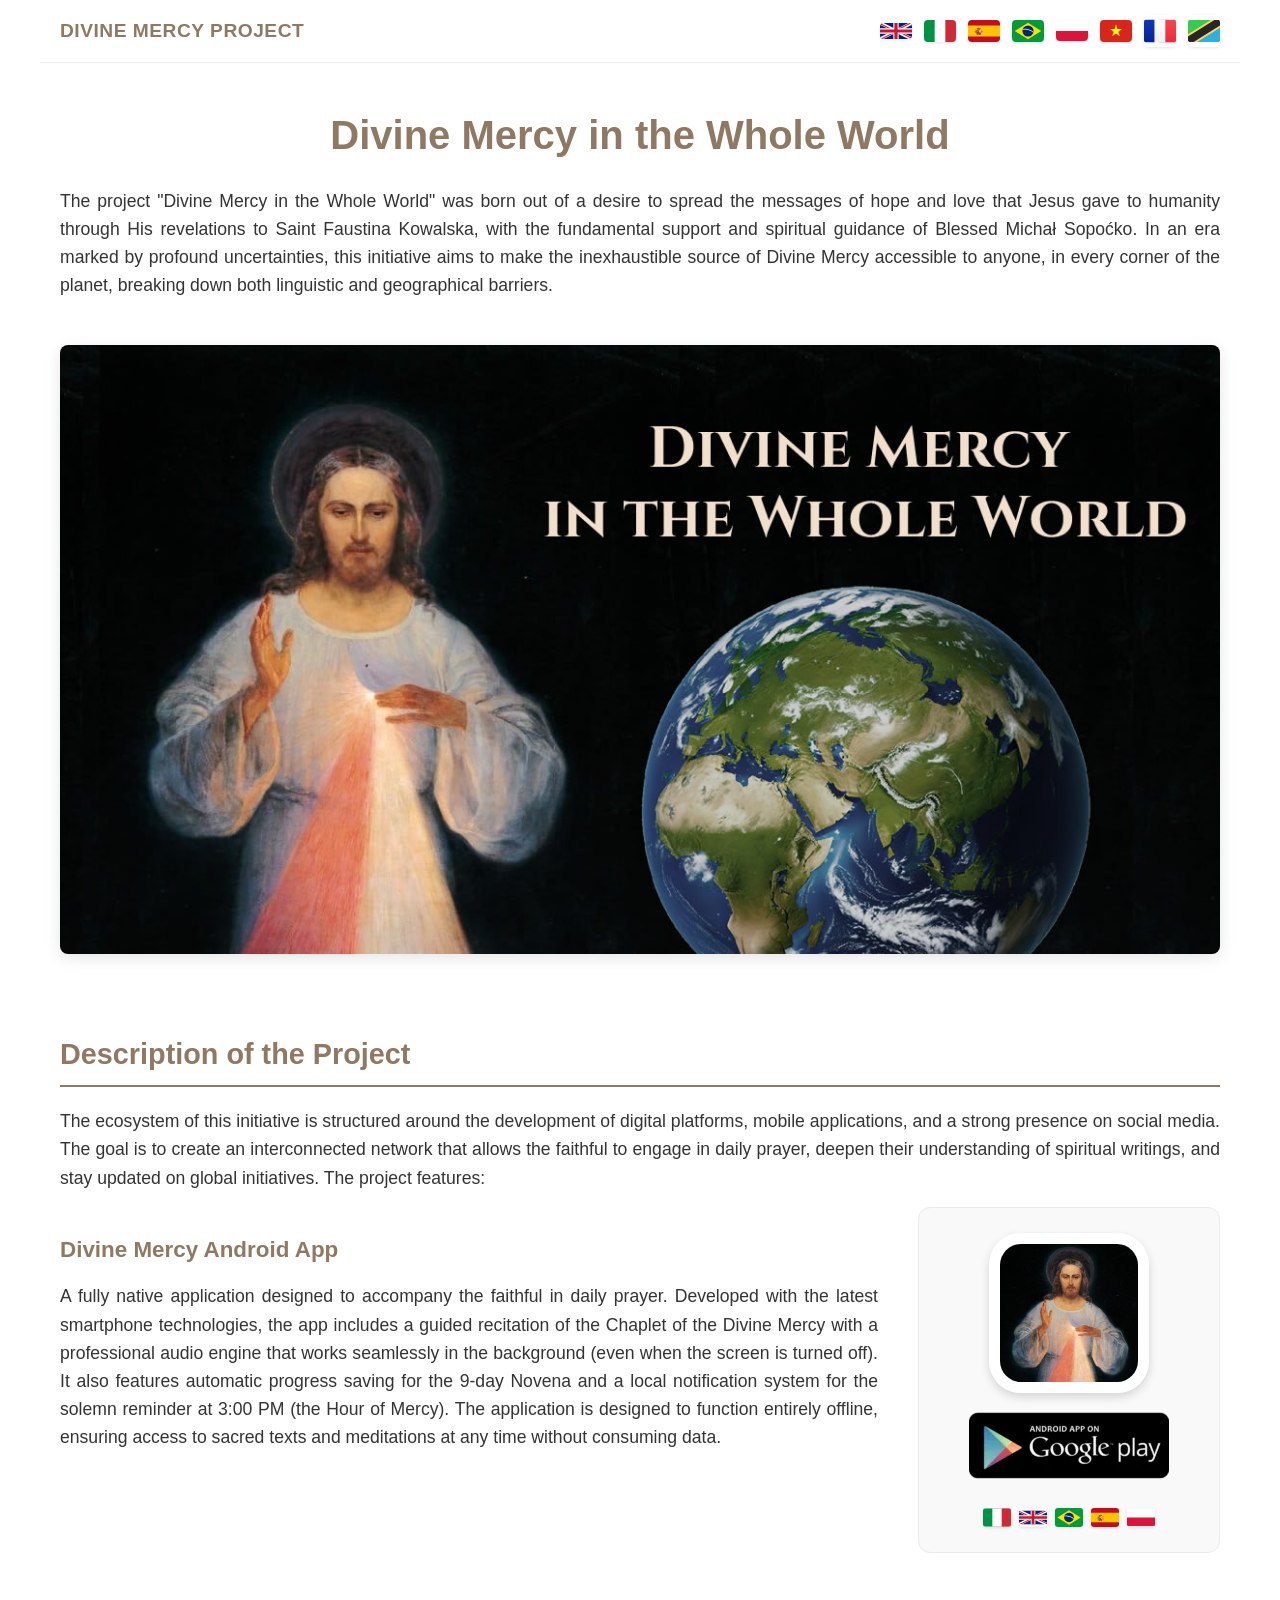
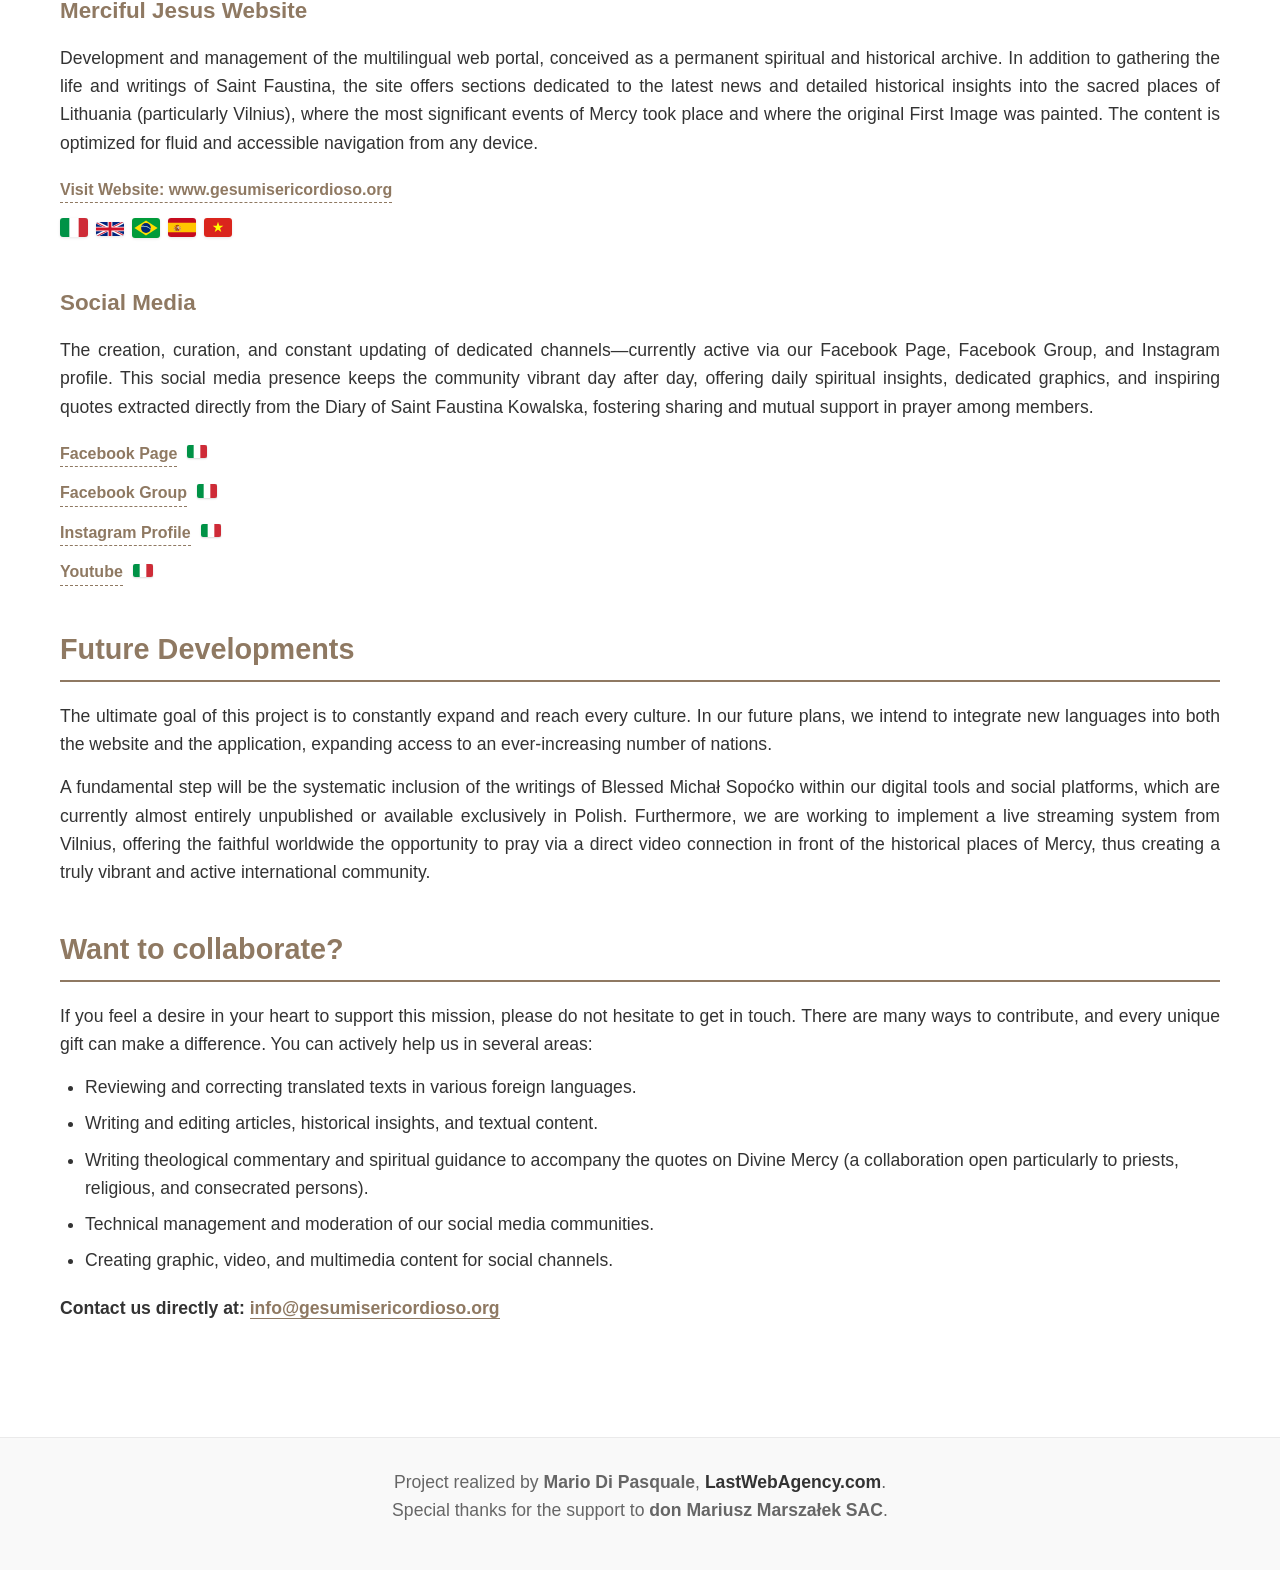
==== commit 8485d4c3: "Update index.html" ====
--- a/index.html
+++ b/index.html
@@ -54,7 +54,7 @@
             
             <div class="app-badge-container">
                 <img src="icon.png" alt="Divine Mercy App Logo" class="app-logo">
-                <a href="#LINK_TO_YOUR_GOOGLE_PLAY_STORE" class="play-store-btn" target="_blank" rel="noopener">
+                <a href="https://play.google.com/store/apps/details?id=com.lastwebagency.misericordia" class="play-store-btn" target="_blank" rel="noopener">
                     <img src="play.webp" alt="Get it on Google Play">
                 </a>
                 <div class="info-flags" title="App available in these languages">
@@ -90,16 +90,20 @@
             </p>
             <div class="social-links-list">
                 <div class="social-row">
-                    <a href="#LINK_FACEBOOK" class="project-link" target="_blank" rel="noopener">Facebook Page</a>
+                    <a href="https://www.facebook.com/gesumisericordiosovilnius" class="project-link" target="_blank" rel="noopener">Facebook Page</a>
                     <img src="it.svg" alt="Italian Only" class="inline-flag" title="Available in Italian only">
                 </div>
                 <div class="social-row">
-                    <a href="#LINK_GRUPPO_FACEBOOK" class="project-link" target="_blank" rel="noopener">Facebook Group</a>
+                    <a href="https://www.facebook.com/groups/2284331448376566" class="project-link" target="_blank" rel="noopener">Facebook Group</a>
                     <img src="it.svg" alt="Italian Only" class="inline-flag" title="Available in Italian only">
                 </div>
                 <div class="social-row">
-                    <a href="#LINK_INSTAGRAM" class="project-link" target="_blank" rel="noopener">Instagram Profile</a>
+                    <a href="https://www.instagram.com/gesu.misericordioso" class="project-link" target="_blank" rel="noopener">Instagram Profile</a>
                     <img src="it.svg" alt="Italian Only" class="inline-flag" title="Available in Italian only">
+                </div>
+                <div class="social-row">
+                    <a href="https://www.youtube.com/@GesuMisericordiosoVilnius" class="project-link" target="_blank" rel="noopener">Youtube</a>
+                     <img src="it.svg" alt="Solo en italiano" class="inline-flag" title="Disponible solo en italiano">
                 </div>
             </div>
         </section>
@@ -137,4 +141,4 @@
     </footer>
 
 </body>
-</html>+</html>
